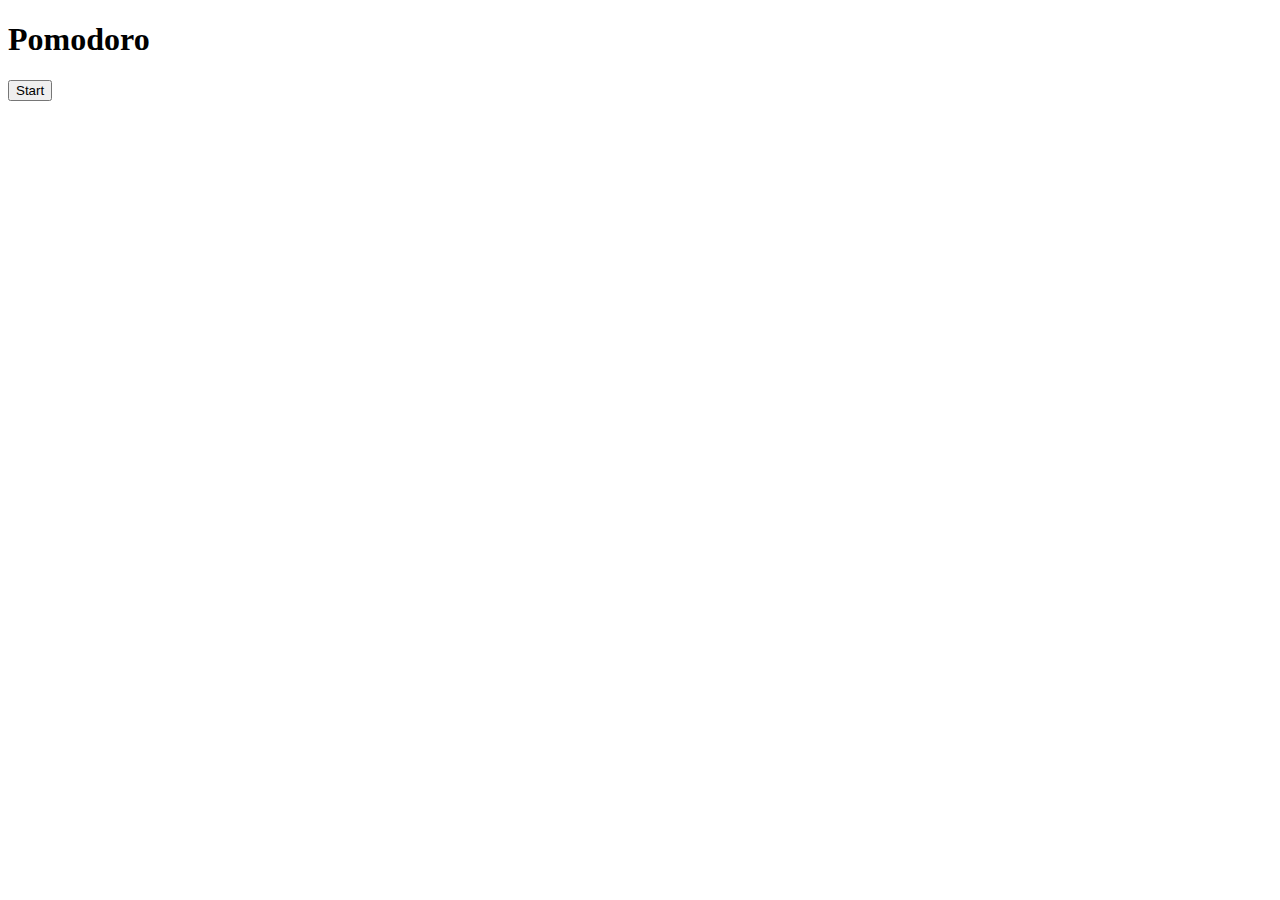
==== pomodoro-app/index.html @ 3869ee93 "added a content folder 'pomodoro-app' + 'created timer_screen.html'" ====
<!DOCTYPE html>
<html lang="en-US">
<head>
    <meta charset="UTF-8">
    <meta name="viewport" content="width=device-width, initial-scale=1.0">
    <title>Pomodoro</title>
</head>
<body>
    <h1>Pomodoro</h1>
    <a href="timer_screen.html"><button>Start</button></a>
</body>
</html>
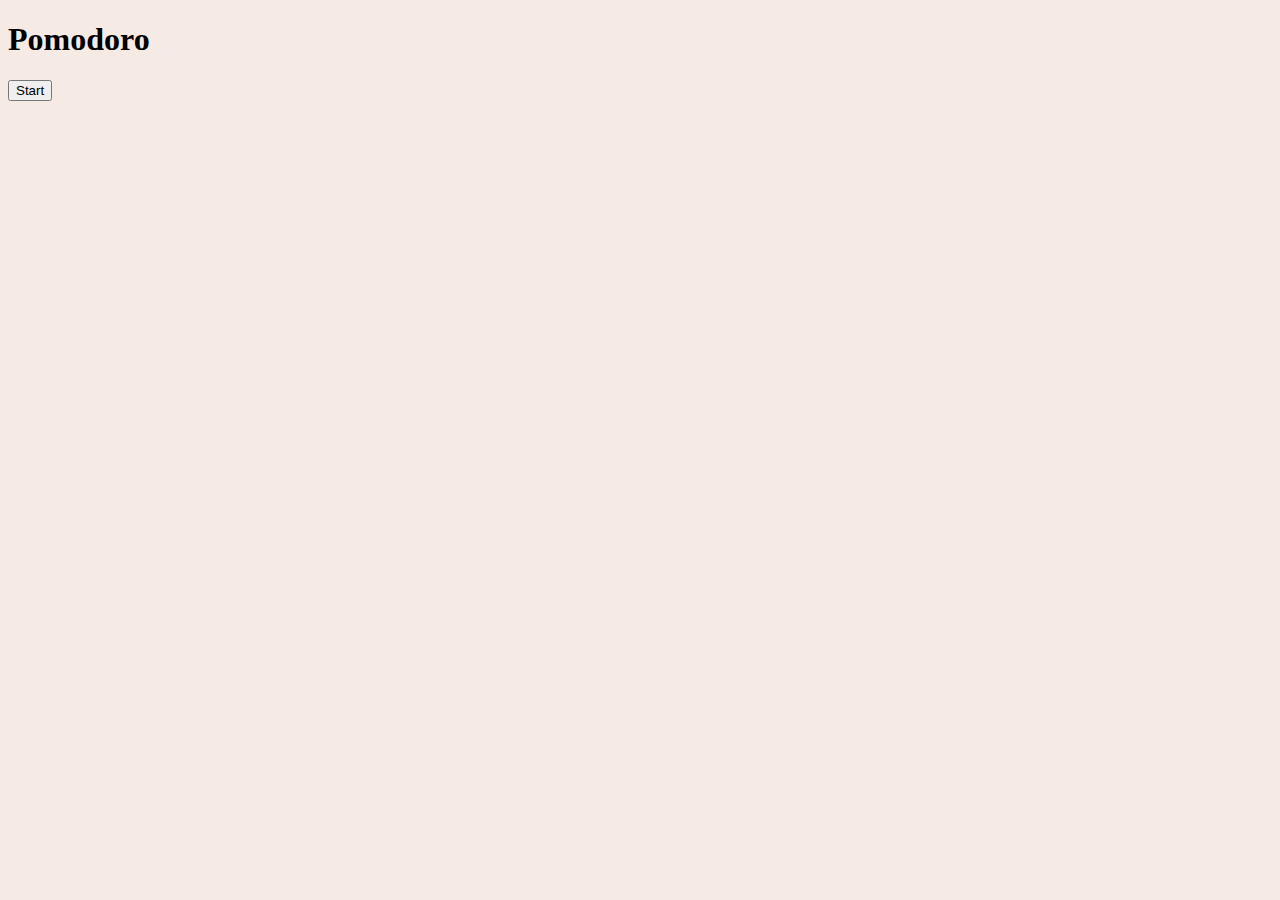
==== commit 3854bc52: "created style.css and added background color class 'beige'" ====
--- a/pomodoro-app/index.html
+++ b/pomodoro-app/index.html
@@ -4,9 +4,10 @@
     <meta charset="UTF-8">
     <meta name="viewport" content="width=device-width, initial-scale=1.0">
     <title>Pomodoro</title>
+    <link rel="stylesheet" type="text/css" href="style.css">
 </head>
-<body>
+<body class="background-beige">
     <h1>Pomodoro</h1>
-    <a href="timer_screen.html"><button>Start</button></a>
+    <a href="timer_screen.html"><button>Start</button></a>     
 </body>
 </html>--- a/pomodoro-app/style.css
+++ b/pomodoro-app/style.css
@@ -0,0 +1,3 @@
+.background-beige{
+    background-color:#F6EAE5;
+}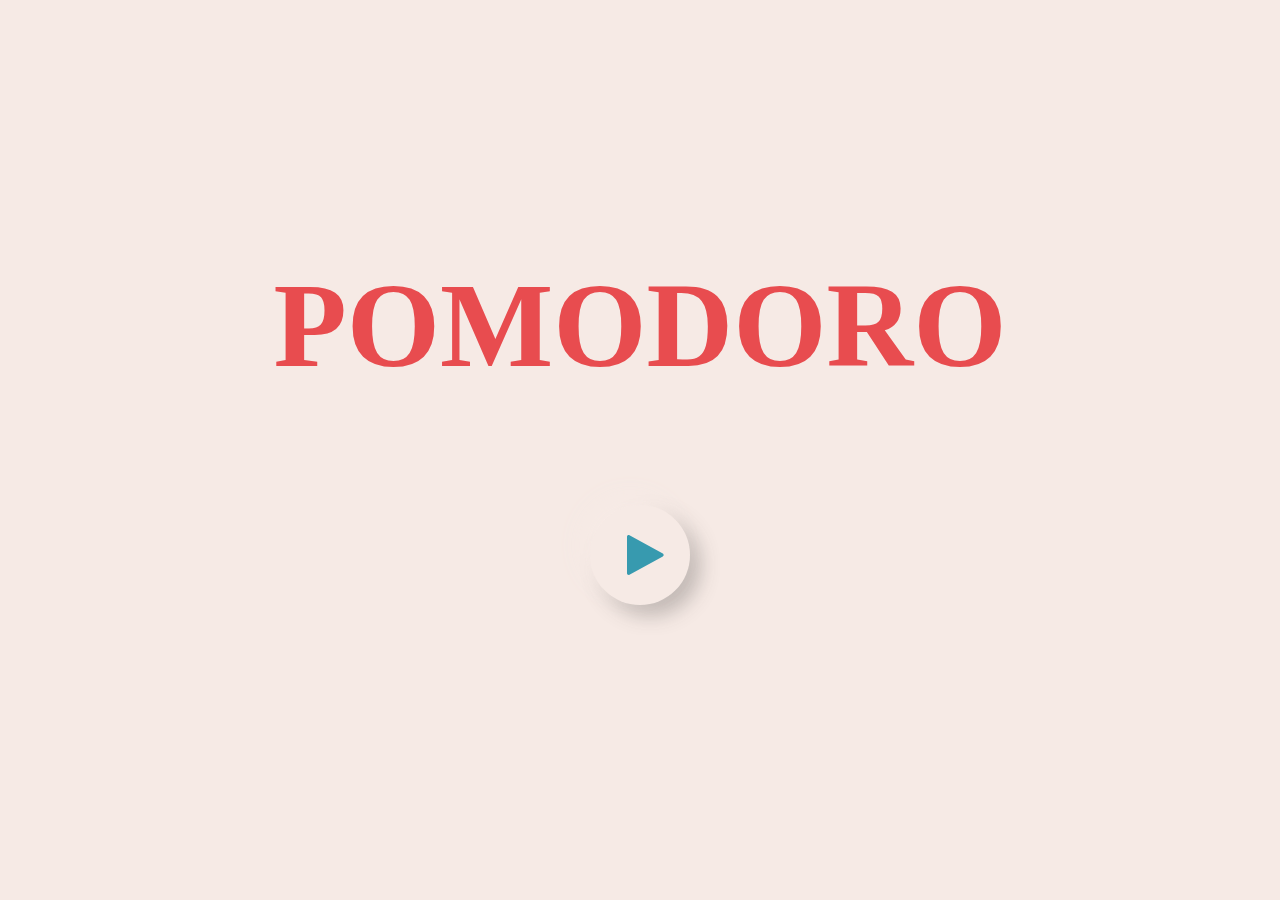
==== commit d8d665f6: "added more classes/containters in CSS and was able to create button SVG's in HTML to replicate my UI" ====
--- a/pomodoro-app/index.html
+++ b/pomodoro-app/index.html
@@ -7,7 +7,32 @@
     <link rel="stylesheet" type="text/css" href="style.css">
 </head>
 <body class="background-beige">
-    <h1>Pomodoro</h1>
-    <a href="timer_screen.html"><button>Start</button></a>     
+    <div class="center-container">
+        <h1 class="pomodoro-logo">POMODORO</h1>
+        <a href="timer_screen.html" title="Takes you to the Timer Screen">
+            <svg xmlns="http://www.w3.org/2000/svg" width="160" height="160" viewBox="0 0 160 160" fill="none">
+                <g filter="url(#filter0_dd_30_78)">
+                  <circle cx="80" cy="80" r="50" fill="#F6EAE5"/>
+                </g>
+                <path d="M68.6667 100C68.2246 100 67.8007 99.8244 67.4882 99.5118C67.1756 99.1993 67 98.7754 67 98.3333V61.6664C67 61.3768 67.0756 61.0922 67.2191 60.8406C67.3627 60.5891 67.5693 60.3793 67.8186 60.2319C68.0679 60.0845 68.3513 60.0047 68.6409 60.0002C68.9305 59.9957 69.2163 60.0668 69.47 60.2064L102.804 78.5398C103.065 78.6837 103.283 78.8951 103.435 79.1519C103.586 79.4087 103.666 79.7016 103.666 79.9999C103.666 80.2982 103.586 80.591 103.435 80.8478C103.283 81.1046 103.065 81.316 102.804 81.4599L69.47 99.7933C69.2239 99.9288 68.9476 99.9999 68.6667 100Z" fill="#379AAF"/>
+                <defs>
+                  <filter id="filter0_dd_30_78" x="0" y="0" width="160" height="160" filterUnits="userSpaceOnUse" color-interpolation-filters="sRGB">
+                    <feFlood flood-opacity="0" result="BackgroundImageFix"/>
+                    <feColorMatrix in="SourceAlpha" type="matrix" values="0 0 0 0 0 0 0 0 0 0 0 0 0 0 0 0 0 0 127 0" result="hardAlpha"/>
+                    <feOffset dx="10" dy="10"/>
+                    <feGaussianBlur stdDeviation="10"/>
+                    <feColorMatrix type="matrix" values="0 0 0 0 0.120833 0 0 0 0 0.120833 0 0 0 0 0.120833 0 0 0 0.25 0"/>
+                    <feBlend mode="normal" in2="BackgroundImageFix" result="effect1_dropShadow_30_78"/>
+                    <feColorMatrix in="SourceAlpha" type="matrix" values="0 0 0 0 0 0 0 0 0 0 0 0 0 0 0 0 0 0 127 0" result="hardAlpha"/>
+                    <feOffset dx="-10" dy="-10"/>
+                    <feGaussianBlur stdDeviation="10"/>
+                    <feColorMatrix type="matrix" values="0 0 0 0 0.964706 0 0 0 0 0.917647 0 0 0 0 0.898039 0 0 0 1 0"/>
+                    <feBlend mode="normal" in2="effect1_dropShadow_30_78" result="effect2_dropShadow_30_78"/>
+                    <feBlend mode="normal" in="SourceGraphic" in2="effect2_dropShadow_30_78" result="shape"/>
+                  </filter>
+                </defs>
+            </svg>
+        </a>
+    </div> 
 </body>
 </html>--- a/pomodoro-app/style.css
+++ b/pomodoro-app/style.css
@@ -1,3 +1,28 @@
-.background-beige{
+.background-beige {
     background-color:#F6EAE5;
+}
+
+.center-container {
+    display: flex; /* establishes a flex container */
+    flex-direction: column; /* aligns child elements vertically */
+    align-items: center; /* centers child elements horizontally */
+    justify-content: center; /* centers child elements vertically */
+    height: 100ch; /* 100% of viewport height */
+}
+
+.pomodoro-logo {
+    color: #E84C4F;
+    text-align: center;
+    font-family: Inter;
+    font-size: 120px;
+    font-style: normal;
+    font-weight: 300px;
+    line-height: normal;
+}
+
+.start-button {
+    width: 100px;
+    height: 100px;
+    flex-shrink: 0;
+
 }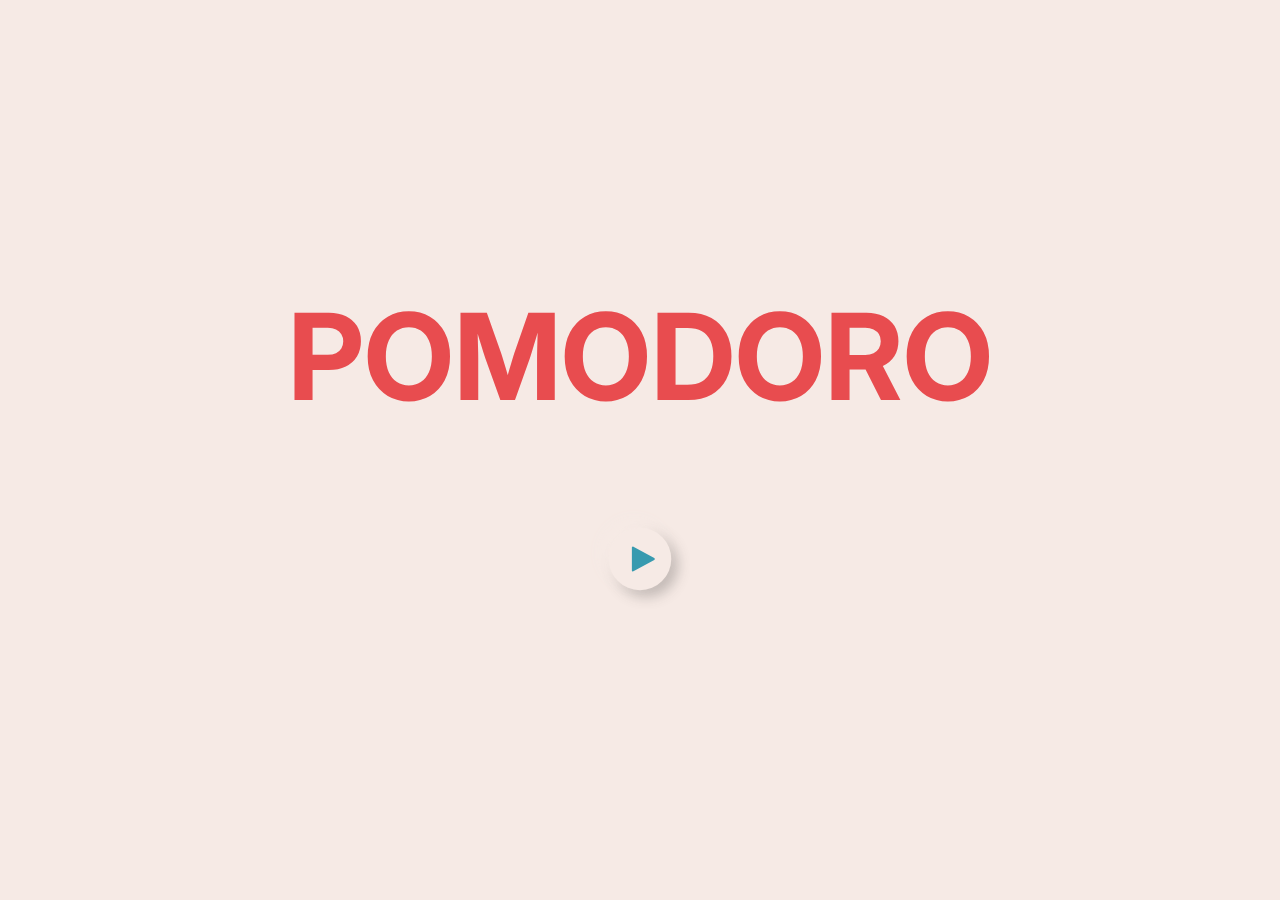
==== commit a41100e0: "Finished the starting screen. Just needs a bit of work on button placement." ====
--- a/pomodoro-app/index.html
+++ b/pomodoro-app/index.html
@@ -4,13 +4,16 @@
     <meta charset="UTF-8">
     <meta name="viewport" content="width=device-width, initial-scale=1.0">
     <title>Pomodoro</title>
-    <link rel="stylesheet" type="text/css" href="style.css">
+    <link rel="stylesheet" type="text/css" href="style.css"> <!-- linking css file to html -->
+    <link rel="preconnect" href="https://fonts.googleapis.com">
+    <link rel="preconnect" href="https://fonts.gstatic.com" crossorigin>
+    <link href="https://fonts.googleapis.com/css2?family=Inter:wght@100..900&display=swap" rel="stylesheet"> <!-- Inter font family from google fonts api -->
 </head>
 <body class="background-beige">
     <div class="center-container">
         <h1 class="pomodoro-logo">POMODORO</h1>
         <a href="timer_screen.html" title="Takes you to the Timer Screen">
-            <svg xmlns="http://www.w3.org/2000/svg" width="160" height="160" viewBox="0 0 160 160" fill="none">
+            <svg class="start-button" xmlns="http://www.w3.org/2000/svg" width="160" height="160" viewBox="0 0 160 160" fill="none">
                 <g filter="url(#filter0_dd_30_78)">
                   <circle cx="80" cy="80" r="50" fill="#F6EAE5"/>
                 </g>
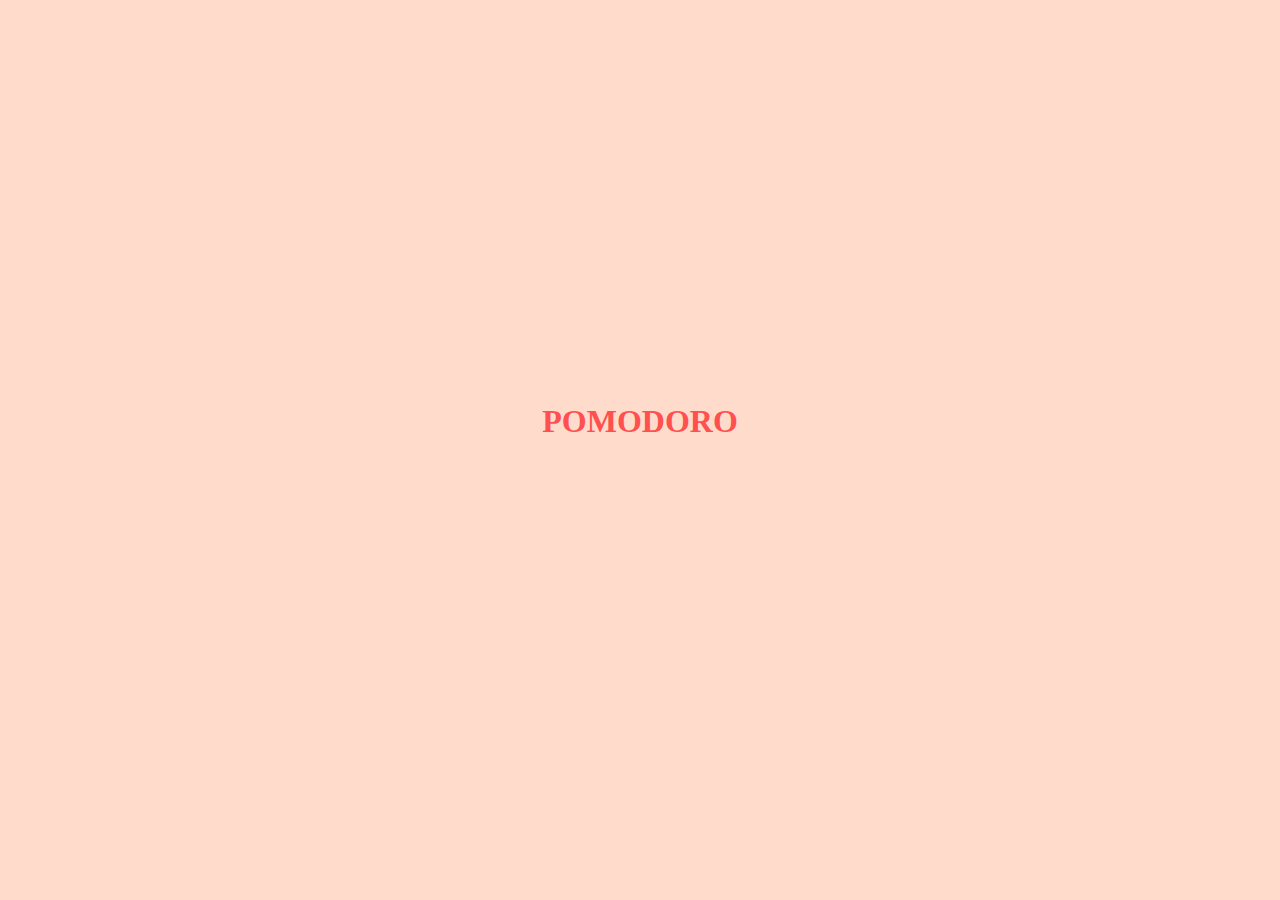
==== commit c1b43682: "restarting" ====
--- a/pomodoro-app/index.html
+++ b/pomodoro-app/index.html
@@ -1,41 +1,14 @@
 <!DOCTYPE html>
-<html lang="en-US">
+<html lang="en">
 <head>
-    <meta charset="UTF-8">
-    <meta name="viewport" content="width=device-width, initial-scale=1.0">
-    <title>Pomodoro</title>
-    <link rel="stylesheet" type="text/css" href="style.css"> <!-- linking css file to html -->
-    <link rel="preconnect" href="https://fonts.googleapis.com">
-    <link rel="preconnect" href="https://fonts.gstatic.com" crossorigin>
-    <link href="https://fonts.googleapis.com/css2?family=Inter:wght@100..900&display=swap" rel="stylesheet"> <!-- Inter font family from google fonts api -->
+  <meta charset="UTF-8">
+  <meta name="viewport" content="width=device-width, initial-scale=1.0">
+  <title> Pomodoro </title>
+  <link rel="stylesheet" href="style.css" type="text/css">
 </head>
-<body class="background-beige">
-    <div class="center-container">
-        <h1 class="pomodoro-logo">POMODORO</h1>
-        <a href="timer_screen.html" title="Takes you to the Timer Screen">
-            <svg class="start-button" xmlns="http://www.w3.org/2000/svg" width="160" height="160" viewBox="0 0 160 160" fill="none">
-                <g filter="url(#filter0_dd_30_78)">
-                  <circle cx="80" cy="80" r="50" fill="#F6EAE5"/>
-                </g>
-                <path d="M68.6667 100C68.2246 100 67.8007 99.8244 67.4882 99.5118C67.1756 99.1993 67 98.7754 67 98.3333V61.6664C67 61.3768 67.0756 61.0922 67.2191 60.8406C67.3627 60.5891 67.5693 60.3793 67.8186 60.2319C68.0679 60.0845 68.3513 60.0047 68.6409 60.0002C68.9305 59.9957 69.2163 60.0668 69.47 60.2064L102.804 78.5398C103.065 78.6837 103.283 78.8951 103.435 79.1519C103.586 79.4087 103.666 79.7016 103.666 79.9999C103.666 80.2982 103.586 80.591 103.435 80.8478C103.283 81.1046 103.065 81.316 102.804 81.4599L69.47 99.7933C69.2239 99.9288 68.9476 99.9999 68.6667 100Z" fill="#379AAF"/>
-                <defs>
-                  <filter id="filter0_dd_30_78" x="0" y="0" width="160" height="160" filterUnits="userSpaceOnUse" color-interpolation-filters="sRGB">
-                    <feFlood flood-opacity="0" result="BackgroundImageFix"/>
-                    <feColorMatrix in="SourceAlpha" type="matrix" values="0 0 0 0 0 0 0 0 0 0 0 0 0 0 0 0 0 0 127 0" result="hardAlpha"/>
-                    <feOffset dx="10" dy="10"/>
-                    <feGaussianBlur stdDeviation="10"/>
-                    <feColorMatrix type="matrix" values="0 0 0 0 0.120833 0 0 0 0 0.120833 0 0 0 0 0.120833 0 0 0 0.25 0"/>
-                    <feBlend mode="normal" in2="BackgroundImageFix" result="effect1_dropShadow_30_78"/>
-                    <feColorMatrix in="SourceAlpha" type="matrix" values="0 0 0 0 0 0 0 0 0 0 0 0 0 0 0 0 0 0 127 0" result="hardAlpha"/>
-                    <feOffset dx="-10" dy="-10"/>
-                    <feGaussianBlur stdDeviation="10"/>
-                    <feColorMatrix type="matrix" values="0 0 0 0 0.964706 0 0 0 0 0.917647 0 0 0 0 0.898039 0 0 0 1 0"/>
-                    <feBlend mode="normal" in2="effect1_dropShadow_30_78" result="effect2_dropShadow_30_78"/>
-                    <feBlend mode="normal" in="SourceGraphic" in2="effect2_dropShadow_30_78" result="shape"/>
-                  </filter>
-                </defs>
-            </svg>
-        </a>
-    </div> 
+<body>
+  <header>
+    <h1> POMODORO </h1>
+  </header>
 </body>
 </html>--- a/pomodoro-app/style.css
+++ b/pomodoro-app/style.css
@@ -1,28 +1,11 @@
-.background-beige {
-    background-color:#F6EAE5;
+body {
+    background-color: #ffdbcc;
 }
 
-.center-container {
-    display: flex; /* establishes a flex container */
-    flex-direction: column; /* aligns child elements vertically */
-    align-items: center; /* centers child elements horizontally */
-    justify-content: center; /* centers child elements vertically */
-    height: 100ch; /* 100% of viewport height */
+h1 {
+    color: rgb(255, 80, 80);
+    line-height: 800px;
+    text-align: center;
+    position: relative;
 }
 
-.pomodoro-logo {
-    color: #E84C4F;
-    text-align: center;
-    font-family: Inter;
-    font-size: 120px;
-    font-style: normal;
-    font-weight: 300px;
-    line-height: normal;
-}
-
-.start-button {
-    width: 100px;
-    height: 100px;
-    flex-shrink: 0;
-
-}